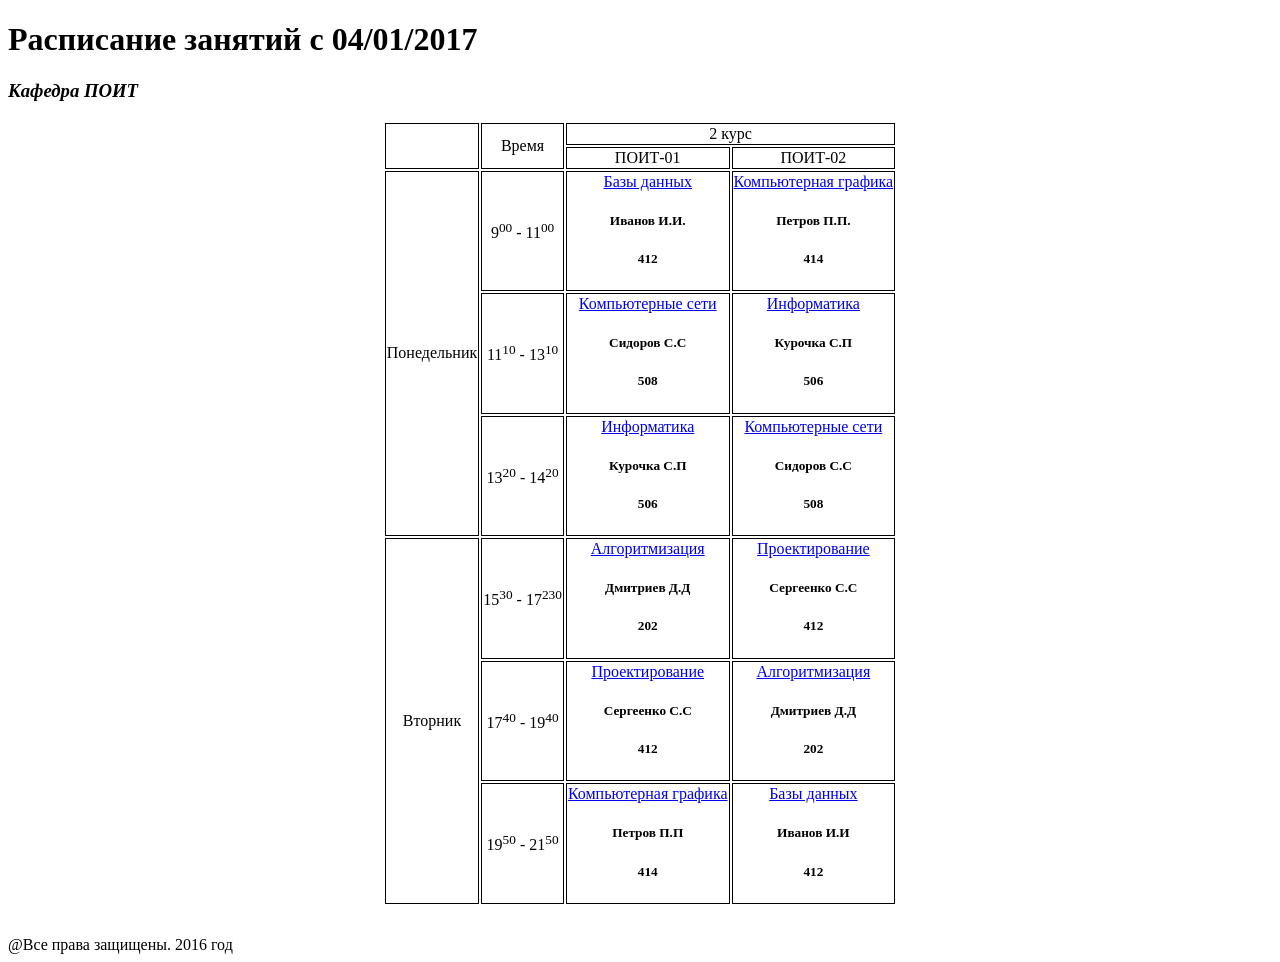
==== index.html @ 469e9087 "Сайт для QA" ====
<!DOCTYPE html>
<html lang="en">
<head>
    <meta charset="UTF-8">
    <meta name="viewport" content="width=device-width, initial-scale=1.0">
    <link rel="stylesheet" href="style.css">
    <title>"БГУИР Расписание занятий с 04/01/2017"</title>
</head>
<body>
    <div> 
        <h1> Расписание занятий с 04/01/2017</h1>
        <i><h3> Кафедра ПОИТ</h3></i>
    </div>
    <div>  
        <table> 
           <thead>
                <tr>
                    <td rowspan="2">
                        
                    </td>
                    <td rowspan="2"> 
                        Время
                    </td>
                    <td colspan="2"> 
                         2 курс
                    </td>
                </tr>
                <tr> 
                    <td> 
                        ПОИТ-01
                    </td>
                    <td>
                        ПОИТ-02
                    </td>
                </tr>
           </thead>
           <tbody>
            <!-- Понедельник-->
                <tr>
                    <td rowspan="3">
                        Понедельник
                    </td>
                    <td> 
                        9<sup>00</sup> - 11<sup>00</sup>
                    </td>
                    <td class="table-tb"> 
                        <a href="courses.html#BD"> Базы данных </a>
                        <h5> Иванов И.И. </h5>
                        <h5> 412 </h5>
                    </td>
                    <td>
                        <a href="courses.html#CG"> Компьютерная графика </a>
                        <h5>Петров П.П.</h5>
                        <h5> 414 </h5>
                    </td>
                </tr>
                <tr>
                    <td> 
                        11<sup>10</sup> - 13<sup>10</sup>
                    </td>
                    <td> 
                        <a href="courses.html#CS"> Компьютерные сети </a>
                        <h5> Сидоров C.С </h5>
                        <h5> 508 </h5>
                    </td>
                    <td>
                        <a href="courses.html#inf"> Информатика </a>
                        <h5> Курочка С.П </h5>
                        <h5> 506 </h5>
                    </td>
                </tr> <tr>
                    <td> 
                        13<sup>20</sup> - 14<sup>20</sup>
                    </td>
                    <td> 
                        <a href="courses.html#inf"> Информатика </a>
                        <h5> Курочка С.П </h5>
                        <h5> 506 </h5>
                    </td>
                    <td>
                        <a href="courses.html#CS"> Компьютерные сети</a>
                        <h5>Сидоров С.С</h5>
                        <h5> 508 </h5>
                    </td>
                <!-- Вторник-->
                </tr> <tr>
                    <td rowspan="3">
                        Вторник
                    </td>
                    <td> 
                        15<sup>30</sup> - 17<sup>230</sup>
                    </td>
                    <td> 
                        <a href="courses.html#ALG"> Алгоритмизация </a>
                        <h5> Дмитриев Д.Д </h5>
                        <h5> 202 </h5>
                    </td>
                    <td>
                        <a href="courses.html#PR"> Проектирование </a>
                        <h5> Сергеенко С.С </h5>
                        <h5> 412 </h5>
                    </td>
                </tr>
                <tr>
                    <td> 
                        17<sup>40</sup> - 19<sup>40</sup>
                    </td>
                    <td> 
                        <a href="courses.html#PR"> Проектирование  </a>
                        <h5> Сергеенко С.С  </h5>
                        <h5> 412 </h5>
                    </td>
                    <td>
                        <a  href="courses.html#ALG"> Алгоритмизация </a>
                        <h5> Дмитриев Д.Д </h5>
                        <h5> 202 </h5>
                    </td>
                </tr> <tr>
                
                    <td> 
                        19<sup>50</sup> - 21<sup>50</sup>
                    </td>
                    <td> 
                        <a href="courses.html#CG"> Компьютерная графика </a>
                        <h5> Петров П.П </h5>
                        <h5> 414 </h5>
                    </td>
                    <td>
                        <a href="courses.html#BD"> Базы данных </a>
                        <h5>Иванов И.И</h5>
                        <h5> 412 </h5>
                    </td>
                </tr>
           </tbody>
        </table>
    </div>
   
</body>
<footer>
    @Все права защищены. 2016 год
</footer>
</html>
---- style.css ----
tr ,td{
    border: 1px solid black;
  }

table{
  text-align: center;
  margin: auto;
}

footer{
  margin-top: 30px;
}

.div-bor{
  padding: 25px;
  border: none;
  border-top: 2px solid black;
  border-bottom: 2px solid black;
}

.div-bor:nth-child(odd){
  background-color: rgb(210, 195, 176);
}

.div-bor:nth-child(even){
  background-color:rgb(196, 223, 224);
}
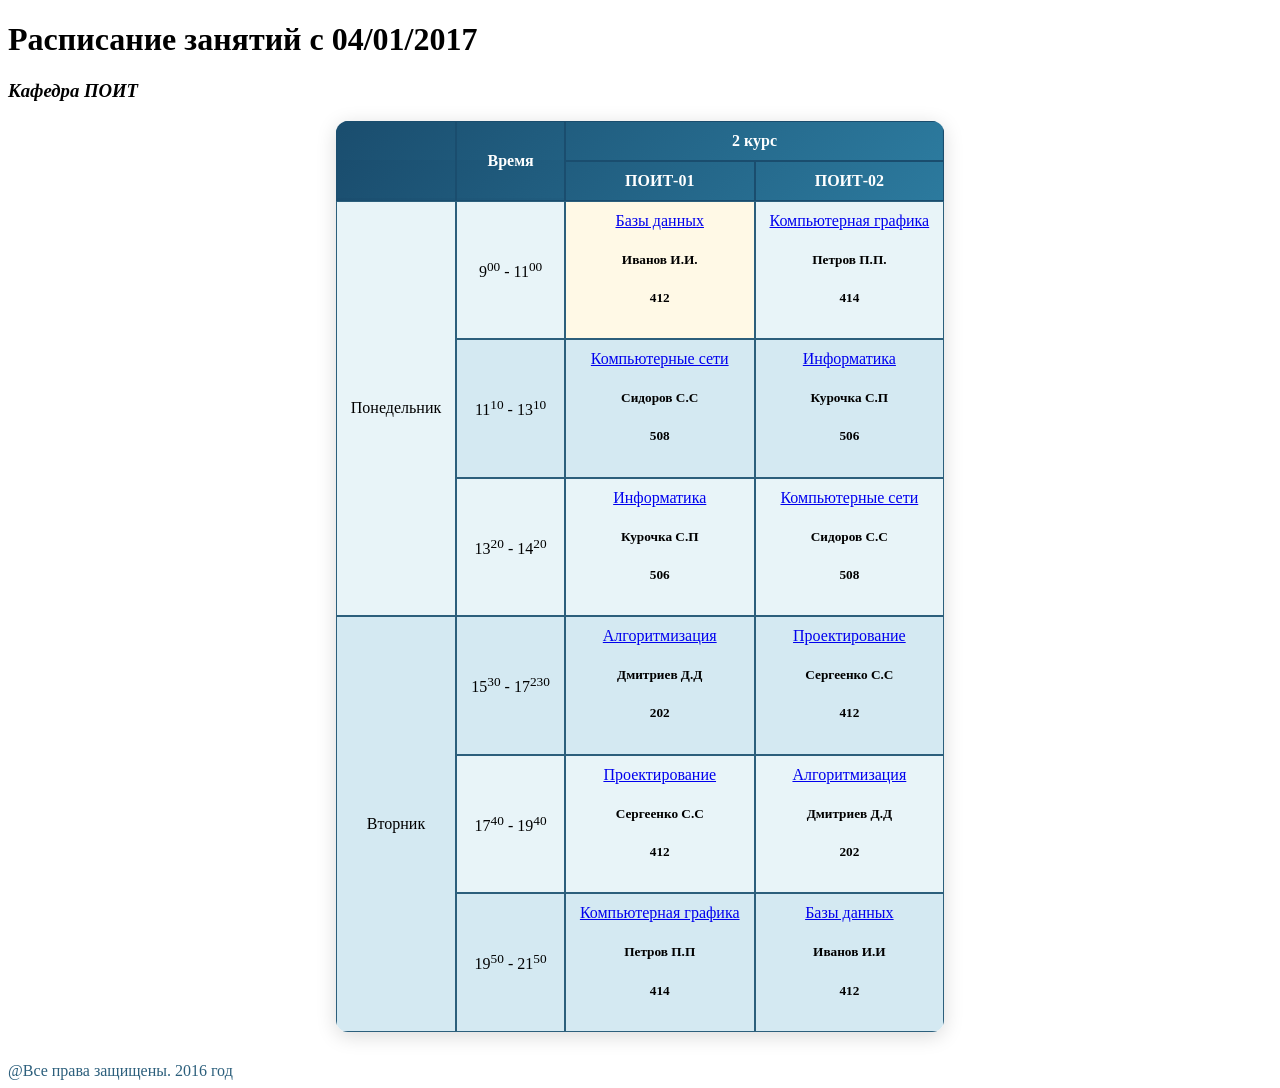
==== commit 6646e02e: "Add files via upload" ====
--- a/index.html
+++ b/index.html
@@ -1,142 +1,143 @@
-<!DOCTYPE html>
-<html lang="en">
-<head>
-    <meta charset="UTF-8">
-    <meta name="viewport" content="width=device-width, initial-scale=1.0">
-    <link rel="stylesheet" href="style.css">
-    <title>"БГУИР Расписание занятий с 04/01/2017"</title>
-</head>
-<body>
-    <div> 
-        <h1> Расписание занятий с 04/01/2017</h1>
-        <i><h3> Кафедра ПОИТ</h3></i>
-    </div>
-    <div>  
-        <table> 
-           <thead>
-                <tr>
-                    <td rowspan="2">
-                        
-                    </td>
-                    <td rowspan="2"> 
-                        Время
-                    </td>
-                    <td colspan="2"> 
-                         2 курс
-                    </td>
-                </tr>
-                <tr> 
-                    <td> 
-                        ПОИТ-01
-                    </td>
-                    <td>
-                        ПОИТ-02
-                    </td>
-                </tr>
-           </thead>
-           <tbody>
-            <!-- Понедельник-->
-                <tr>
-                    <td rowspan="3">
-                        Понедельник
-                    </td>
-                    <td> 
-                        9<sup>00</sup> - 11<sup>00</sup>
-                    </td>
-                    <td class="table-tb"> 
-                        <a href="courses.html#BD"> Базы данных </a>
-                        <h5> Иванов И.И. </h5>
-                        <h5> 412 </h5>
-                    </td>
-                    <td>
-                        <a href="courses.html#CG"> Компьютерная графика </a>
-                        <h5>Петров П.П.</h5>
-                        <h5> 414 </h5>
-                    </td>
-                </tr>
-                <tr>
-                    <td> 
-                        11<sup>10</sup> - 13<sup>10</sup>
-                    </td>
-                    <td> 
-                        <a href="courses.html#CS"> Компьютерные сети </a>
-                        <h5> Сидоров C.С </h5>
-                        <h5> 508 </h5>
-                    </td>
-                    <td>
-                        <a href="courses.html#inf"> Информатика </a>
-                        <h5> Курочка С.П </h5>
-                        <h5> 506 </h5>
-                    </td>
-                </tr> <tr>
-                    <td> 
-                        13<sup>20</sup> - 14<sup>20</sup>
-                    </td>
-                    <td> 
-                        <a href="courses.html#inf"> Информатика </a>
-                        <h5> Курочка С.П </h5>
-                        <h5> 506 </h5>
-                    </td>
-                    <td>
-                        <a href="courses.html#CS"> Компьютерные сети</a>
-                        <h5>Сидоров С.С</h5>
-                        <h5> 508 </h5>
-                    </td>
-                <!-- Вторник-->
-                </tr> <tr>
-                    <td rowspan="3">
-                        Вторник
-                    </td>
-                    <td> 
-                        15<sup>30</sup> - 17<sup>230</sup>
-                    </td>
-                    <td> 
-                        <a href="courses.html#ALG"> Алгоритмизация </a>
-                        <h5> Дмитриев Д.Д </h5>
-                        <h5> 202 </h5>
-                    </td>
-                    <td>
-                        <a href="courses.html#PR"> Проектирование </a>
-                        <h5> Сергеенко С.С </h5>
-                        <h5> 412 </h5>
-                    </td>
-                </tr>
-                <tr>
-                    <td> 
-                        17<sup>40</sup> - 19<sup>40</sup>
-                    </td>
-                    <td> 
-                        <a href="courses.html#PR"> Проектирование  </a>
-                        <h5> Сергеенко С.С  </h5>
-                        <h5> 412 </h5>
-                    </td>
-                    <td>
-                        <a  href="courses.html#ALG"> Алгоритмизация </a>
-                        <h5> Дмитриев Д.Д </h5>
-                        <h5> 202 </h5>
-                    </td>
-                </tr> <tr>
-                
-                    <td> 
-                        19<sup>50</sup> - 21<sup>50</sup>
-                    </td>
-                    <td> 
-                        <a href="courses.html#CG"> Компьютерная графика </a>
-                        <h5> Петров П.П </h5>
-                        <h5> 414 </h5>
-                    </td>
-                    <td>
-                        <a href="courses.html#BD"> Базы данных </a>
-                        <h5>Иванов И.И</h5>
-                        <h5> 412 </h5>
-                    </td>
-                </tr>
-           </tbody>
-        </table>
-    </div>
-   
-</body>
-<footer>
-    @Все права защищены. 2016 год
-</footer>
+<!DOCTYPE html>
+<html lang="en">
+<head>
+    <meta charset="UTF-8">
+    <meta name="viewport" content="width=device-width, initial-scale=1.0">
+    <!-- <link rel="stylesheet" href="style.css"> -->
+     <link rel="stylesheet" href="style-new.css">
+    <title>"БГУИР Расписание занятий с 04/01/2017"</title>
+</head>
+<body>
+    <div> 
+        <h1> Расписание занятий с 04/01/2017</h1>
+        <i><h3> Кафедра ПОИТ</h3></i>
+    </div>
+    <div>  
+        <table> 
+           <thead>
+                <tr>
+                    <td rowspan="2">
+                        
+                    </td>
+                    <td rowspan="2"> 
+                        Время
+                    </td>
+                    <td colspan="2"> 
+                         2 курс
+                    </td>
+                </tr>
+                <tr> 
+                    <td> 
+                        ПОИТ-01
+                    </td>
+                    <td>
+                        ПОИТ-02
+                    </td>
+                </tr>
+           </thead>
+           <tbody>
+            <!-- Понедельник-->
+                <tr>
+                    <td rowspan="3">
+                        Понедельник
+                    </td>
+                    <td> 
+                        9<sup>00</sup> - 11<sup>00</sup>
+                    </td>
+                    <td class="table-tb"> 
+                        <a href="courses.html#BD"> Базы данных </a>
+                        <h5> Иванов И.И. </h5>
+                        <h5> 412 </h5>
+                    </td>
+                    <td>
+                        <a href="courses.html#CG"> Компьютерная графика </a>
+                        <h5>Петров П.П.</h5>
+                        <h5> 414 </h5>
+                    </td>
+                </tr>
+                <tr>
+                    <td> 
+                        11<sup>10</sup> - 13<sup>10</sup>
+                    </td>
+                    <td> 
+                        <a href="courses.html#CS"> Компьютерные сети </a>
+                        <h5> Сидоров C.С </h5>
+                        <h5> 508 </h5>
+                    </td>
+                    <td>
+                        <a href="courses.html#inf"> Информатика </a>
+                        <h5> Курочка С.П </h5>
+                        <h5> 506 </h5>
+                    </td>
+                </tr> <tr>
+                    <td> 
+                        13<sup>20</sup> - 14<sup>20</sup>
+                    </td>
+                    <td> 
+                        <a href="courses.html#inf"> Информатика </a>
+                        <h5> Курочка С.П </h5>
+                        <h5> 506 </h5>
+                    </td>
+                    <td>
+                        <a href="courses.html#CS"> Компьютерные сети</a>
+                        <h5>Сидоров С.С</h5>
+                        <h5> 508 </h5>
+                    </td>
+                <!-- Вторник-->
+                </tr> <tr>
+                    <td rowspan="3">
+                        Вторник
+                    </td>
+                    <td> 
+                        15<sup>30</sup> - 17<sup>230</sup>
+                    </td>
+                    <td> 
+                        <a href="courses.html#ALG"> Алгоритмизация </a>
+                        <h5> Дмитриев Д.Д </h5>
+                        <h5> 202 </h5>
+                    </td>
+                    <td>
+                        <a href="courses.html#PR"> Проектирование </a>
+                        <h5> Сергеенко С.С </h5>
+                        <h5> 412 </h5>
+                    </td>
+                </tr>
+                <tr>
+                    <td> 
+                        17<sup>40</sup> - 19<sup>40</sup>
+                    </td>
+                    <td> 
+                        <a href="courses.html#PR"> Проектирование  </a>
+                        <h5> Сергеенко С.С  </h5>
+                        <h5> 412 </h5>
+                    </td>
+                    <td>
+                        <a  href="courses.html#ALG"> Алгоритмизация </a>
+                        <h5> Дмитриев Д.Д </h5>
+                        <h5> 202 </h5>
+                    </td>
+                </tr> <tr>
+                
+                    <td> 
+                        19<sup>50</sup> - 21<sup>50</sup>
+                    </td>
+                    <td> 
+                        <a href="courses.html#CG"> Компьютерная графика </a>
+                        <h5> Петров П.П </h5>
+                        <h5> 414 </h5>
+                    </td>
+                    <td>
+                        <a href="courses.html#BD"> Базы данных </a>
+                        <h5>Иванов И.И</h5>
+                        <h5> 412 </h5>
+                    </td>
+                </tr>
+           </tbody>
+        </table>
+    </div>
+   
+</body>
+<footer>
+    @Все права защищены. 2016 год
+</footer>
 </html>
--- a/style-new.css
+++ b/style-new.css
@@ -0,0 +1,68 @@
+
+table {
+  text-align: center;
+  margin: auto;
+  border-collapse: separate;
+  border-spacing: 0;
+  border-radius: 12px;
+  overflow: hidden;
+  box-shadow: 0 4px 20px rgba(0, 0, 0, 0.15);
+}
+
+tr, td {
+  border: 1px solid #2c5f7c;
+  padding: 10px 14px;
+}
+
+thead tr {
+  background: linear-gradient(135deg, #1a4d6e 0%, #2c7a9e 100%);
+  color: white;
+}
+
+thead td {
+  border-color: #1a4d6e;
+  font-weight: 600;
+}
+
+
+tbody tr:nth-child(odd) {
+  background-color: #e8f4f8;
+}
+
+tbody tr:nth-child(even) {
+  background-color: #d4e9f2;
+}
+
+tbody tr:hover {
+  background-color: #b8dce8;
+}
+
+.table-tb {
+  background-color: #fff9e6 !important;
+}
+
+
+footer {
+  margin-top: 30px;
+  color: #2c5f7c;
+}
+
+
+.div-bor {
+  padding: 25px;
+  border: none;
+  border-top: 2px solid #1a4d6e;
+  border-bottom: 2px solid #1a4d6e;
+}
+
+.div-bor:nth-child(odd) {
+  background-color: #e8f0f4;
+}
+
+.div-bor:nth-child(even) {
+  background-color: #dce8f0;
+}
+
+.div-bor:hover {
+  background-color: #cce0ec;
+}
